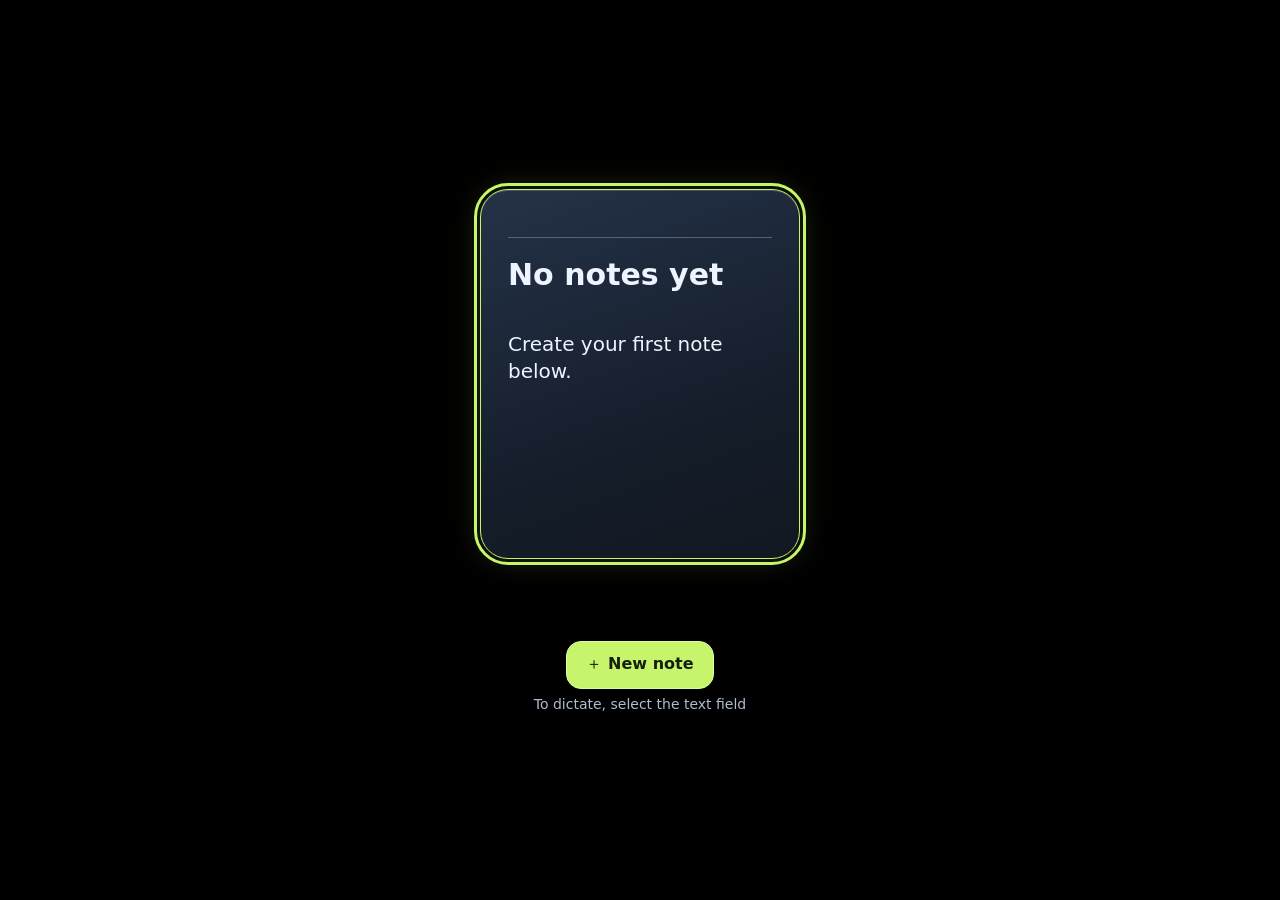
==== note-deck/index.html @ a69377e4 "Add PNG icon metadata for Display clients" ====
<!doctype html>
<html lang="en">
  <head>
    <meta charset="UTF-8" />
    <meta name="viewport" content="width=device-width, initial-scale=1.0, viewport-fit=cover" />
    <meta name="mrbd-web-app-capable" content="yes" />
    <meta name="theme-color" content="#000000" />
    <meta name="description" content="A small deck of notes for Meta Ray-Ban Display glasses." />
    <title>Note Deck</title>
    <link rel="icon" href="./icon.svg" type="image/svg+xml" />
    <link rel="icon" href="./icon-96.png" type="image/png" sizes="96x96" />
    <link rel="apple-touch-icon" href="./icon-180.png" sizes="180x180" />
    <link rel="manifest" href="./manifest.webmanifest" />
    <link rel="stylesheet" href="./styles.css" />
    <script src="./app.js" defer></script>
  </head>
  <body>
    <main class="app-shell">
      <section class="deck-view" aria-label="Note cards">
        <div class="deck" id="deck"></div>
        <div class="new-note-actions">
          <button class="action-button" id="new-note" type="button">＋ New note</button>
          <p class="input-hint">To dictate, select the text field</p>
        </div>
      </section>
      <p id="status" class="sr-only" role="status"></p>
    </main>

    <dialog id="note-editor" class="editor" aria-label="Edit note">
      <div class="editor-card">
        <div class="card-topline">
          <span class="card-index" id="editor-number"></span>
          <span class="card-date" id="editor-date"></span>
        </div>
        <div class="card-rule"></div>
        <label class="sr-only" for="note-text">Note text</label>
        <textarea id="note-text" name="note" maxlength="1500" autofocus aria-label="Note text"></textarea>
      </div>
      <div class="action-row editor-action-row">
        <button class="delete-button" id="delete-note" type="button" hidden>Delete card</button>
        <div class="delete-confirm" id="delete-confirm" hidden>
          <span>Delete this card?</span>
          <button class="secondary-button" id="cancel-delete" type="button">Keep</button>
          <button class="danger-button" id="confirm-delete" type="button">Delete</button>
        </div>
      </div>
    </dialog>
  </body>
</html>
---- note-deck/styles.css ----
:root {
  color-scheme: dark;
  font-family: system-ui, -apple-system, BlinkMacSystemFont, "Segoe UI", sans-serif;
  font-synthesis: none;
  background: #000;
  color: #eef5ff;
}

* { box-sizing: border-box; }
html, body { width: 100%; height: 100%; margin: 0; overflow: hidden; }
button, textarea { font: inherit; }
button { cursor: pointer; }

.app-shell {
  width: 100%;
  height: 100%;
  overflow: hidden;
  background: #000;
}

.deck-view, .editor[open] {
  width: 100%;
  height: 100%;
  display: flex;
  flex-direction: column;
  align-items: center;
  justify-content: center;
  gap: clamp(12px, 3vh, 22px);
}

.deck {
  position: relative;
  flex: 0 0 auto;
  width: 100%;
  height: min(70vh, 430px);
}

.card-anchor {
  position: absolute;
  top: 0;
  left: 50%;
  width: min(56vw, 320px);
  height: min(61vh, 370px);
  min-height: 230px;
  transform-origin: 50% 166%;
  transform: translateX(-50%) rotate(var(--angle));
  transition: transform 340ms cubic-bezier(.2,.85,.2,1), opacity 260ms ease;
  opacity: var(--opacity);
  z-index: var(--layer);
  pointer-events: none;
}

.card-anchor[data-visible="false"] .note-card { pointer-events: none; }

.note-card, .editor-card {
  display: flex;
  flex-direction: column;
  width: 100%;
  height: 100%;
  min-width: 0;
  padding: clamp(17px, 4vw, 27px);
  text-align: left;
  color: #edf4ff;
  background: linear-gradient(160deg, #243248 0%, #151d2a 65%, #111820 100%);
  border: 1.5px solid #8294ad;
  border-radius: clamp(20px, 4vw, 28px);
  box-shadow: 0 0 26px rgba(119,158,205,.2), inset 0 1px 0 rgba(255,255,255,.12);
  overflow: hidden;
}

.note-card {
  pointer-events: auto;
  transform: scale(var(--scale));
  transition: transform 340ms cubic-bezier(.2,.85,.2,1), border-color 260ms ease, box-shadow 260ms ease;
}

.card-anchor[data-current="true"] .note-card, .editor-card {
  border-color: #c6f46a;
  box-shadow: 0 0 31px rgba(198,244,106,.18), inset 0 1px 0 rgba(255,255,255,.17);
}

.card-anchor[data-current="false"] .note-card { color: #cbd6e5; }
.card-anchor[data-current="false"] .card-body { opacity: 0; }
.card-body { transition: opacity 220ms ease; }

.card-topline { display: flex; justify-content: space-between; align-items: center; gap: 8px; }
.card-index { font-size: clamp(14px, 2.5vw, 17px); color: #c6f46a; font-weight: 700; }
.card-date { color: #aebbd0; font-size: clamp(12px, 2.3vw, 14px); }
.card-rule { flex: 0 0 auto; width: 100%; height: 1px; background: rgba(232,241,255,.28); margin: clamp(13px, 2.6vh, 20px) 0; }
.card-content { flex: 1; min-height: 0; width: 100%; overflow-y: auto; overscroll-behavior: contain; scrollbar-width: none; }
.card-content::-webkit-scrollbar { display: none; }
.card-title { margin: 0 0 12px; font-size: clamp(21px, 4.4vw, 30px); line-height: 1.15; font-weight: 720; overflow-wrap: anywhere; }
.card-body { margin: 0; font-size: clamp(16px, 3vw, 20px); line-height: 1.35; overflow-wrap: anywhere; white-space: pre-wrap; }

.new-note-actions { z-index: 30; display: flex; flex-direction: column; align-items: center; gap: 7px; }
.input-hint { margin: 0; color: #aebbd0; font-size: clamp(12px, 2.2vw, 14px); text-align: center; }

.action-row {
  z-index: 30;
  display: flex;
  align-items: center;
  justify-content: center;
  min-height: 50px;
  gap: 10px;
}

.action-button, .delete-button, .secondary-button, .danger-button {
  min-height: 48px;
  padding: 9px 19px;
  border-radius: 15px;
  font-weight: 700;
}
.action-button { color: #14200d; background: #c6f46a; border: 1px solid #d9ffa0; }
.delete-button, .secondary-button { color: #f1f6ff; background: #1c2838; border: 1px solid #61728a; }
.danger-button { color: #fff; background: #a43943; border: 1px solid #f37c82; }
.action-button:focus-visible, .delete-button:focus-visible, .secondary-button:focus-visible, .danger-button:focus-visible,
.note-card:focus-visible, textarea:focus-visible {
  outline: 3px solid #c6f46a;
  outline-offset: 3px;
}

.editor {
  position: fixed;
  inset: 0;
  margin: 0;
  padding: 0;
  width: 100%;
  max-width: none;
  height: 100%;
  max-height: none;
  border: 0;
  background: #000;
  color: #eef5ff;
}
.editor::backdrop { background: #000; }
.editor-card {
  flex: 0 0 auto;
  width: min(56vw, 320px);
  height: min(61vh, 370px);
  min-height: 230px;
}
.editor textarea {
  display: block;
  flex: 1;
  width: 100%;
  min-height: 0;
  padding: 0;
  resize: none;
  overflow: auto;
  color: #f4f8ff;
  background: transparent;
  border: 0;
  font-size: clamp(18px, 3.4vw, 22px);
  line-height: 1.4;
}
.editor textarea:focus-visible { outline-offset: 7px; }
.editor-action-row { min-height: 50px; }
.delete-confirm { display: flex; align-items: center; justify-content: center; gap: 8px; }
.delete-confirm span { font-size: 15px; }

[hidden] { display: none !important; }
.sr-only { position: absolute; width: 1px; height: 1px; padding: 0; margin: -1px; overflow: hidden; clip: rect(0,0,0,0); white-space: nowrap; border: 0; }

@media (max-width: 430px) {
  .card-anchor, .editor-card { width: 65vw; height: min(58vh, 350px); }
  .delete-confirm { flex-wrap: wrap; }
}

@media (prefers-reduced-motion: reduce) {
  .card-anchor, .note-card, .card-body { transition: none; }
}
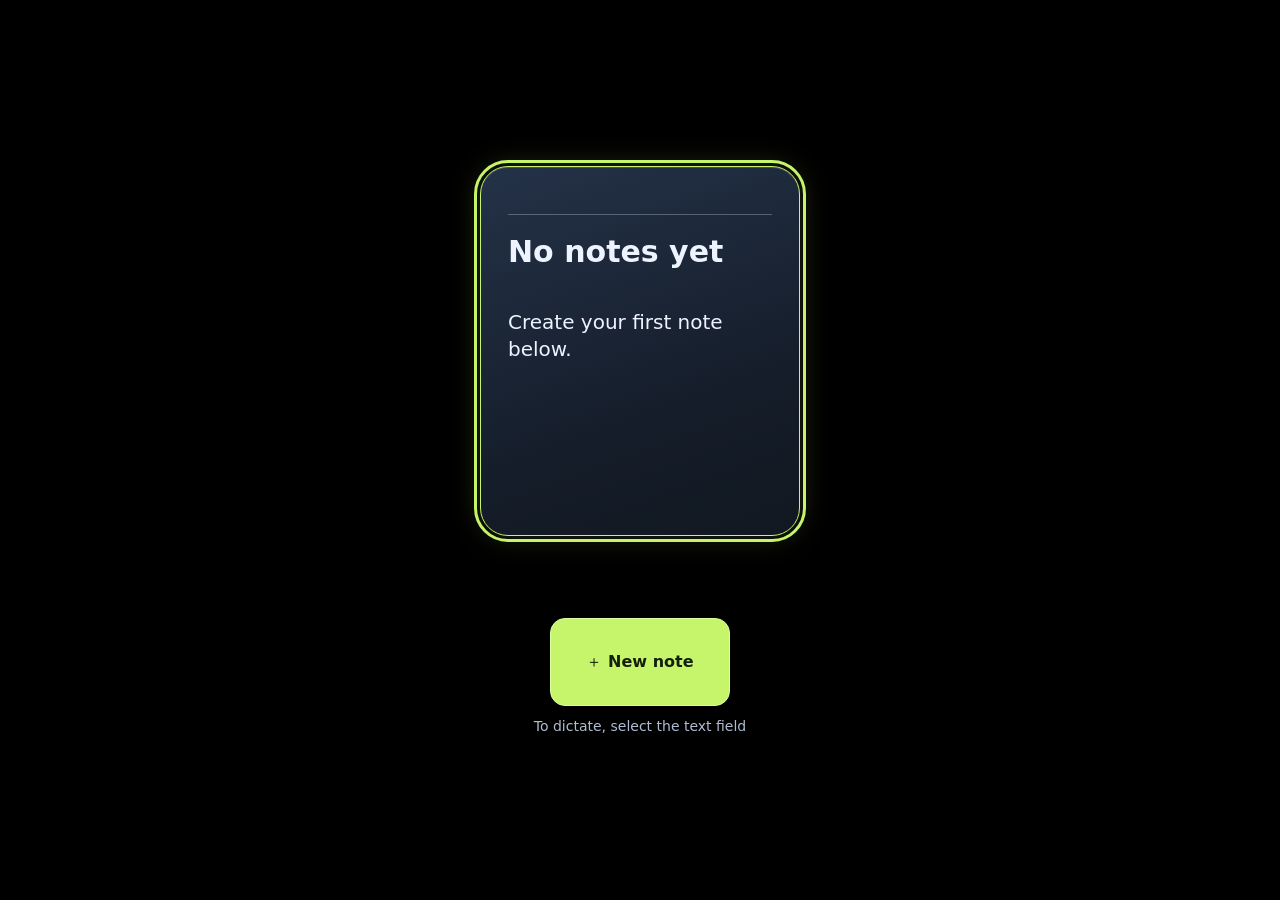
==== commit b5a1bc42: "Make vertical temple navigation visible and refresh reliably" ====
--- a/note-deck/index.html
+++ b/note-deck/index.html
@@ -11,8 +11,8 @@
     <link rel="icon" href="./icon-96.png" type="image/png" sizes="96x96" />
     <link rel="apple-touch-icon" href="./icon-180.png" sizes="180x180" />
     <link rel="manifest" href="./manifest.webmanifest" />
-    <link rel="stylesheet" href="./styles.css" />
-    <script src="./app.js" defer></script>
+    <link rel="stylesheet" href="./styles.css?v=20260930-vertical2" />
+    <script src="./app.js?v=20260930-vertical2" defer></script>
   </head>
   <body>
     <main class="app-shell">
--- a/note-deck/styles.css
+++ b/note-deck/styles.css
@@ -50,7 +50,8 @@
   pointer-events: none;
 }
 
-.card-anchor[data-visible="false"] .note-card { pointer-events: none; }
+.card-anchor[aria-hidden="false"] { pointer-events: auto; }
+.card-anchor[aria-hidden="true"] .note-card { pointer-events: none; }
 
 .note-card, .editor-card {
   display: flex;
@@ -92,7 +93,7 @@
 .card-title { margin: 0 0 12px; font-size: clamp(21px, 4.4vw, 30px); line-height: 1.15; font-weight: 720; overflow-wrap: anywhere; }
 .card-body { margin: 0; font-size: clamp(16px, 3vw, 20px); line-height: 1.35; overflow-wrap: anywhere; white-space: pre-wrap; }
 
-.new-note-actions { z-index: 30; display: flex; flex-direction: column; align-items: center; gap: 7px; }
+.new-note-actions { z-index: 30; display: flex; flex-direction: column; align-items: center; gap: 12px; }
 .input-hint { margin: 0; color: #aebbd0; font-size: clamp(12px, 2.2vw, 14px); text-align: center; }
 
 .action-row {
@@ -111,10 +112,20 @@
   font-weight: 700;
 }
 .action-button { color: #14200d; background: #c6f46a; border: 1px solid #d9ffa0; }
+#new-note { min-height: 88px; min-width: 180px; }
+.deck-view[data-focus="new"] .card-anchor[data-current="true"] .note-card {
+  border-color: #8294ad;
+  box-shadow: 0 0 26px rgba(119,158,205,.2), inset 0 1px 0 rgba(255,255,255,.12);
+}
+.deck-view[data-focus="new"] #new-note {
+  outline: 4px solid #fff;
+  outline-offset: 4px;
+  box-shadow: 0 0 22px rgba(198,244,106,.65);
+}
 .delete-button, .secondary-button { color: #f1f6ff; background: #1c2838; border: 1px solid #61728a; }
 .danger-button { color: #fff; background: #a43943; border: 1px solid #f37c82; }
-.action-button:focus-visible, .delete-button:focus-visible, .secondary-button:focus-visible, .danger-button:focus-visible,
-.note-card:focus-visible, textarea:focus-visible {
+.action-button:focus, .delete-button:focus, .secondary-button:focus, .danger-button:focus,
+.note-card:focus, textarea:focus {
   outline: 3px solid #c6f46a;
   outline-offset: 3px;
 }
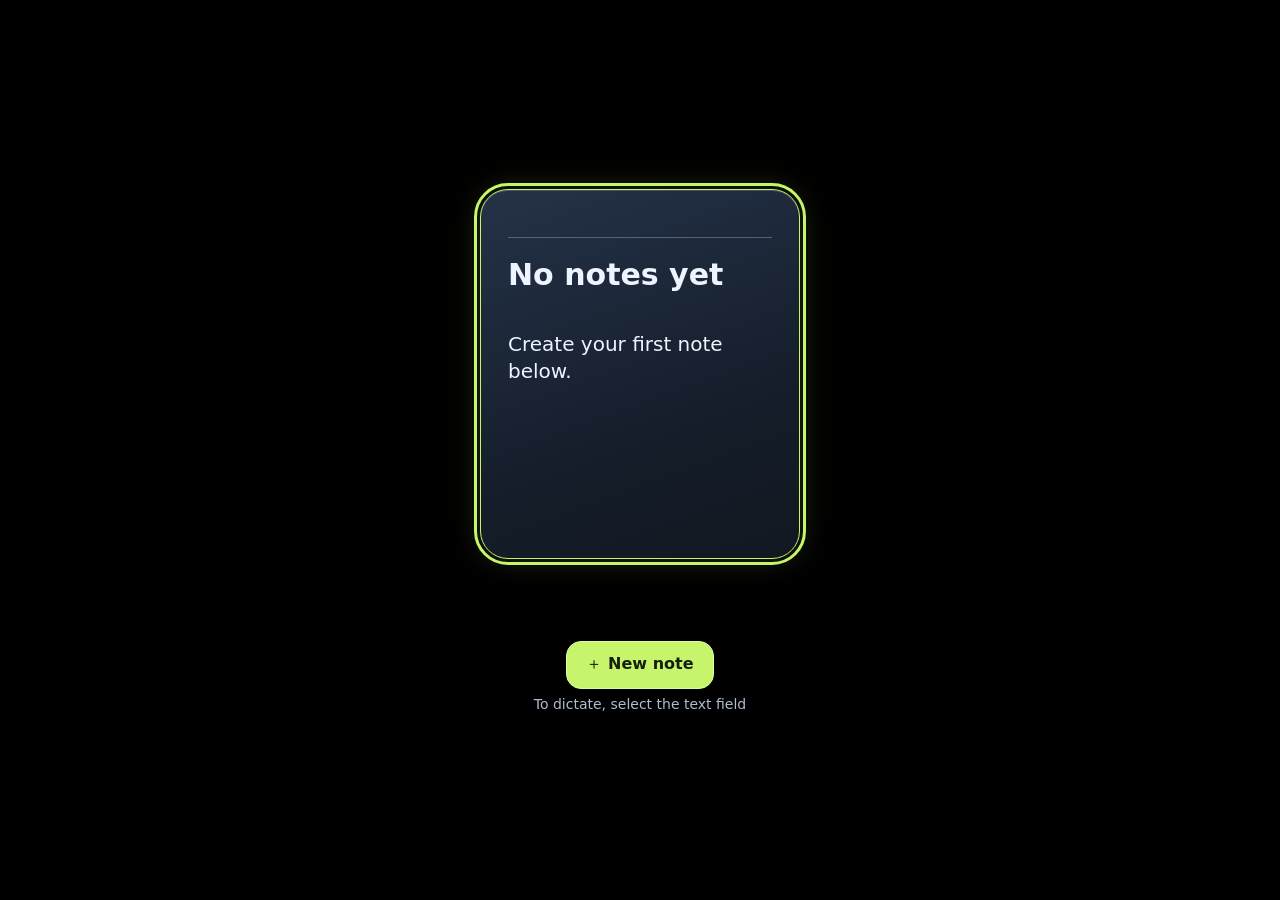
==== commit 61d3f6ca: "Handle vertical navigation in deck and editor" ====
--- a/note-deck/index.html
+++ b/note-deck/index.html
@@ -11,8 +11,8 @@
     <link rel="icon" href="./icon-96.png" type="image/png" sizes="96x96" />
     <link rel="apple-touch-icon" href="./icon-180.png" sizes="180x180" />
     <link rel="manifest" href="./manifest.webmanifest" />
-    <link rel="stylesheet" href="./styles.css?v=20260930-vertical2" />
-    <script src="./app.js?v=20260930-vertical2" defer></script>
+    <link rel="stylesheet" href="./styles.css?v=20260930-vertical3" />
+    <script src="./app.js?v=20260930-vertical3" defer></script>
   </head>
   <body>
     <main class="app-shell">
--- a/note-deck/styles.css
+++ b/note-deck/styles.css
@@ -93,7 +93,7 @@
 .card-title { margin: 0 0 12px; font-size: clamp(21px, 4.4vw, 30px); line-height: 1.15; font-weight: 720; overflow-wrap: anywhere; }
 .card-body { margin: 0; font-size: clamp(16px, 3vw, 20px); line-height: 1.35; overflow-wrap: anywhere; white-space: pre-wrap; }
 
-.new-note-actions { z-index: 30; display: flex; flex-direction: column; align-items: center; gap: 12px; }
+.new-note-actions { z-index: 30; display: flex; flex-direction: column; align-items: center; gap: 7px; }
 .input-hint { margin: 0; color: #aebbd0; font-size: clamp(12px, 2.2vw, 14px); text-align: center; }
 
 .action-row {
@@ -112,20 +112,10 @@
   font-weight: 700;
 }
 .action-button { color: #14200d; background: #c6f46a; border: 1px solid #d9ffa0; }
-#new-note { min-height: 88px; min-width: 180px; }
-.deck-view[data-focus="new"] .card-anchor[data-current="true"] .note-card {
-  border-color: #8294ad;
-  box-shadow: 0 0 26px rgba(119,158,205,.2), inset 0 1px 0 rgba(255,255,255,.12);
-}
-.deck-view[data-focus="new"] #new-note {
-  outline: 4px solid #fff;
-  outline-offset: 4px;
-  box-shadow: 0 0 22px rgba(198,244,106,.65);
-}
 .delete-button, .secondary-button { color: #f1f6ff; background: #1c2838; border: 1px solid #61728a; }
 .danger-button { color: #fff; background: #a43943; border: 1px solid #f37c82; }
-.action-button:focus, .delete-button:focus, .secondary-button:focus, .danger-button:focus,
-.note-card:focus, textarea:focus {
+.action-button:focus-visible, .delete-button:focus-visible, .secondary-button:focus-visible, .danger-button:focus-visible,
+.note-card:focus-visible, textarea:focus-visible {
   outline: 3px solid #c6f46a;
   outline-offset: 3px;
 }
@@ -171,6 +161,7 @@
 
 [hidden] { display: none !important; }
 .sr-only { position: absolute; width: 1px; height: 1px; padding: 0; margin: -1px; overflow: hidden; clip: rect(0,0,0,0); white-space: nowrap; border: 0; }
+#input-debug { position: fixed; z-index: 100; bottom: 9px; left: 50%; transform: translateX(-50%); width: min(92vw, 560px); padding: 6px 9px; color: #eef5ff; background: #26364c; border: 1px solid #c6f46a; border-radius: 8px; text-align: center; font-size: 12px; pointer-events: none; }
 
 @media (max-width: 430px) {
   .card-anchor, .editor-card { width: 65vw; height: min(58vh, 350px); }
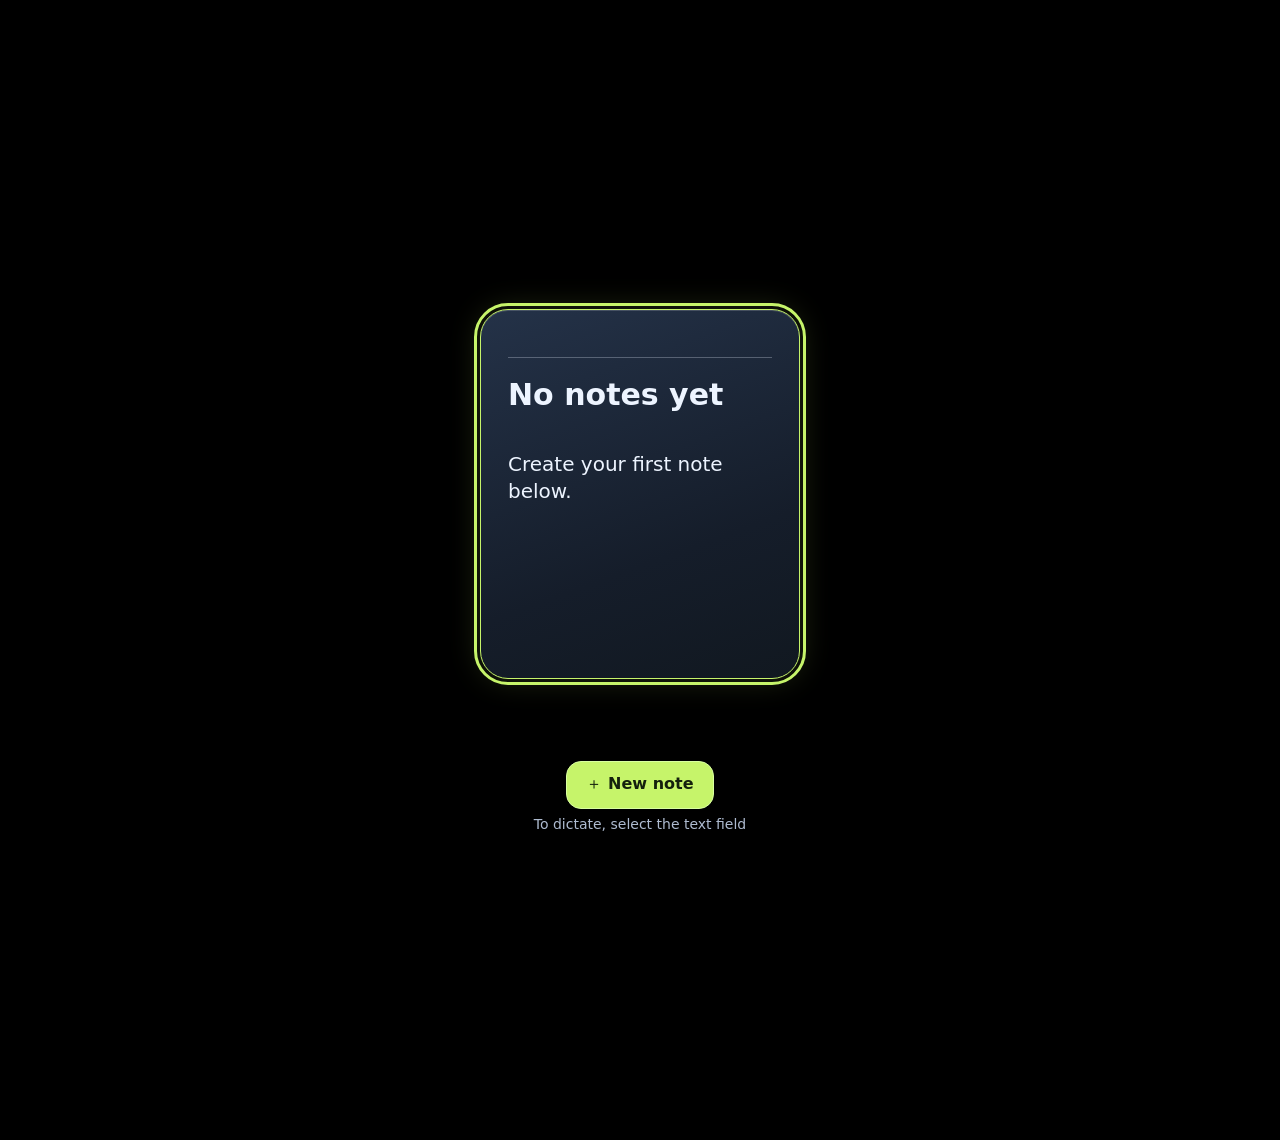
==== commit a09371d5: "Handle vertical temple navigation through scrollable surfaces" ====
--- a/note-deck/index.html
+++ b/note-deck/index.html
@@ -11,8 +11,8 @@
     <link rel="icon" href="./icon-96.png" type="image/png" sizes="96x96" />
     <link rel="apple-touch-icon" href="./icon-180.png" sizes="180x180" />
     <link rel="manifest" href="./manifest.webmanifest" />
-    <link rel="stylesheet" href="./styles.css?v=20260930-vertical3" />
-    <script src="./app.js?v=20260930-vertical3" defer></script>
+    <link rel="stylesheet" href="./styles.css?v=20260930-vertical6" />
+    <script src="./app.js?v=20260930-vertical6" defer></script>
   </head>
   <body>
     <main class="app-shell">
@@ -27,23 +27,26 @@
     </main>
 
     <dialog id="note-editor" class="editor" aria-label="Edit note">
-      <div class="editor-card">
-        <div class="card-topline">
-          <span class="card-index" id="editor-number"></span>
-          <span class="card-date" id="editor-date"></span>
+      <div class="editor-stage">
+        <div class="editor-card">
+          <div class="card-topline">
+            <span class="card-index" id="editor-number"></span>
+            <span class="card-date" id="editor-date"></span>
+          </div>
+          <div class="card-rule"></div>
+          <label class="sr-only" for="note-text">Note text</label>
+          <textarea id="note-text" name="note" maxlength="1500" autofocus aria-label="Note text"></textarea>
         </div>
-        <div class="card-rule"></div>
-        <label class="sr-only" for="note-text">Note text</label>
-        <textarea id="note-text" name="note" maxlength="1500" autofocus aria-label="Note text"></textarea>
-      </div>
-      <div class="action-row editor-action-row">
-        <button class="delete-button" id="delete-note" type="button" hidden>Delete card</button>
-        <div class="delete-confirm" id="delete-confirm" hidden>
-          <span>Delete this card?</span>
-          <button class="secondary-button" id="cancel-delete" type="button">Keep</button>
-          <button class="danger-button" id="confirm-delete" type="button">Delete</button>
+        <div class="action-row editor-action-row">
+          <button class="delete-button" id="delete-note" type="button" hidden>Delete card</button>
+          <div class="delete-confirm" id="delete-confirm" hidden>
+            <span>Delete this card?</span>
+            <button class="secondary-button" id="cancel-delete" type="button">Keep</button>
+            <button class="danger-button" id="confirm-delete" type="button">Delete</button>
+          </div>
         </div>
       </div>
+      <div class="editor-scroll-space" aria-hidden="true"></div>
     </dialog>
   </body>
 </html>
--- a/note-deck/styles.css
+++ b/note-deck/styles.css
@@ -7,18 +7,21 @@
 }
 
 * { box-sizing: border-box; }
-html, body { width: 100%; height: 100%; margin: 0; overflow: hidden; }
+html { width: 100%; height: 100%; margin: 0; overflow-x: hidden; overflow-y: auto; }
+body { width: 100%; min-height: calc(100vh + 240px); margin: 0; }
 button, textarea { font: inherit; }
 button { cursor: pointer; }
 
 .app-shell {
+  position: sticky;
+  top: 0;
   width: 100%;
-  height: 100%;
+  height: 100vh;
   overflow: hidden;
   background: #000;
 }
 
-.deck-view, .editor[open] {
+.deck-view, .editor-stage {
   width: 100%;
   height: 100%;
   display: flex;
@@ -133,6 +136,9 @@
   background: #000;
   color: #eef5ff;
 }
+.editor[open] { display: block; overflow-y: auto; }
+.editor-stage { position: sticky; top: 0; }
+.editor-scroll-space { height: 240px; }
 .editor::backdrop { background: #000; }
 .editor-card {
   flex: 0 0 auto;
@@ -161,7 +167,7 @@
 
 [hidden] { display: none !important; }
 .sr-only { position: absolute; width: 1px; height: 1px; padding: 0; margin: -1px; overflow: hidden; clip: rect(0,0,0,0); white-space: nowrap; border: 0; }
-#input-debug { position: fixed; z-index: 100; bottom: 9px; left: 50%; transform: translateX(-50%); width: min(92vw, 560px); padding: 6px 9px; color: #eef5ff; background: #26364c; border: 1px solid #c6f46a; border-radius: 8px; text-align: center; font-size: 12px; pointer-events: none; }
+#input-debug, #editor-input-debug { position: fixed; z-index: 100; bottom: 9px; left: 50%; transform: translateX(-50%); width: min(92vw, 560px); padding: 6px 9px; color: #eef5ff; background: #26364c; border: 1px solid #c6f46a; border-radius: 8px; text-align: center; font-size: 12px; pointer-events: none; }
 
 @media (max-width: 430px) {
   .card-anchor, .editor-card { width: 65vw; height: min(58vh, 350px); }
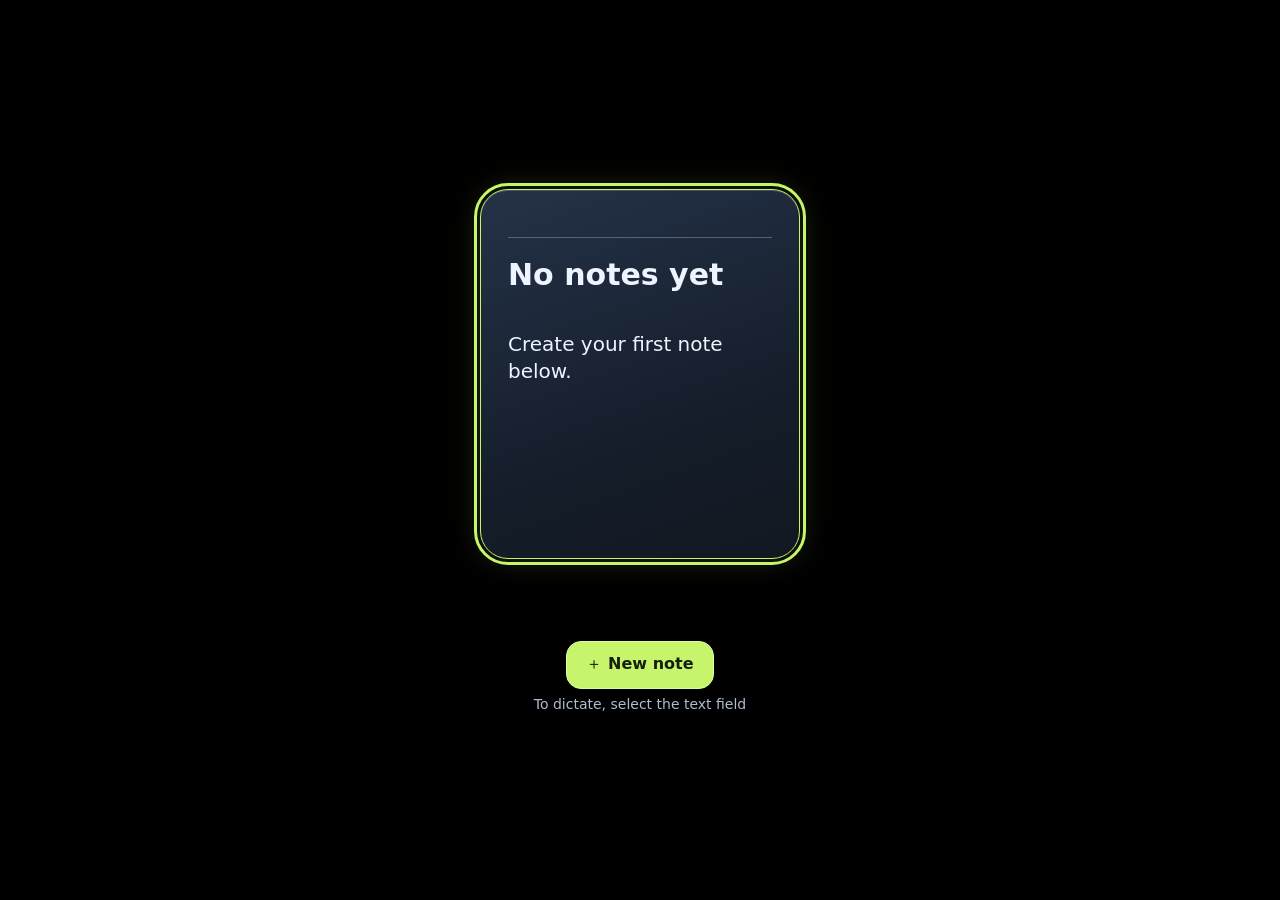
==== commit ad230fdd: "Clip navigation scrollbar outside glasses viewport" ====
--- a/note-deck/index.html
+++ b/note-deck/index.html
@@ -11,42 +11,45 @@
     <link rel="icon" href="./icon-96.png" type="image/png" sizes="96x96" />
     <link rel="apple-touch-icon" href="./icon-180.png" sizes="180x180" />
     <link rel="manifest" href="./manifest.webmanifest" />
-    <link rel="stylesheet" href="./styles.css?v=20260930-vertical6" />
-    <script src="./app.js?v=20260930-vertical6" defer></script>
+    <link rel="stylesheet" href="./styles.css?v=20260930-vertical8" />
+    <script src="./app.js?v=20260930-vertical8" defer></script>
   </head>
   <body>
-    <main class="app-shell">
-      <section class="deck-view" aria-label="Note cards">
-        <div class="deck" id="deck"></div>
-        <div class="new-note-actions">
-          <button class="action-button" id="new-note" type="button">＋ New note</button>
-          <p class="input-hint">To dictate, select the text field</p>
-        </div>
-      </section>
-      <p id="status" class="sr-only" role="status"></p>
-    </main>
-
-    <dialog id="note-editor" class="editor" aria-label="Edit note">
-      <div class="editor-stage">
-        <div class="editor-card">
-          <div class="card-topline">
-            <span class="card-index" id="editor-number"></span>
-            <span class="card-date" id="editor-date"></span>
-          </div>
-          <div class="card-rule"></div>
-          <label class="sr-only" for="note-text">Note text</label>
-          <textarea id="note-text" name="note" maxlength="1500" autofocus aria-label="Note text"></textarea>
-        </div>
-        <div class="action-row editor-action-row">
-          <button class="delete-button" id="delete-note" type="button" hidden>Delete card</button>
-          <div class="delete-confirm" id="delete-confirm" hidden>
-            <span>Delete this card?</span>
-            <button class="secondary-button" id="cancel-delete" type="button">Keep</button>
-            <button class="danger-button" id="confirm-delete" type="button">Delete</button>
-          </div>
-        </div>
+    <div class="scroll-window">
+      <div id="scroll-surface" class="scroll-surface">
+        <main class="app-shell">
+          <section class="deck-view" aria-label="Note cards">
+            <div class="deck" id="deck"></div>
+            <div class="new-note-actions">
+              <button class="action-button" id="new-note" type="button">＋ New note</button>
+              <p class="input-hint">To dictate, select the text field</p>
+            </div>
+          </section>
+          <p id="status" class="sr-only" role="status"></p>
+          <dialog id="note-editor" class="editor" aria-label="Edit note">
+            <div class="editor-stage">
+              <div class="editor-card">
+                <div class="card-topline">
+                  <span class="card-index" id="editor-number"></span>
+                  <span class="card-date" id="editor-date"></span>
+                </div>
+                <div class="card-rule"></div>
+                <label class="sr-only" for="note-text">Note text</label>
+                <textarea id="note-text" name="note" maxlength="1500" autofocus aria-label="Note text"></textarea>
+              </div>
+              <div class="action-row editor-action-row">
+                <button class="delete-button" id="delete-note" type="button" hidden>Delete card</button>
+                <div class="delete-confirm" id="delete-confirm" hidden>
+                  <span>Delete this card?</span>
+                  <button class="secondary-button" id="cancel-delete" type="button">Keep</button>
+                  <button class="danger-button" id="confirm-delete" type="button">Delete</button>
+                </div>
+              </div>
+            </div>
+          </dialog>
+        </main>
+        <div class="scroll-space" aria-hidden="true"></div>
       </div>
-      <div class="editor-scroll-space" aria-hidden="true"></div>
-    </dialog>
+    </div>
   </body>
 </html>
--- a/note-deck/styles.css
+++ b/note-deck/styles.css
@@ -7,10 +7,13 @@
 }
 
 * { box-sizing: border-box; }
-html { width: 100%; height: 100%; margin: 0; overflow-x: hidden; overflow-y: auto; }
-body { width: 100%; min-height: calc(100vh + 240px); margin: 0; }
+html, body { width: 100%; height: 100%; margin: 0; overflow: hidden; }
 button, textarea { font: inherit; }
 button { cursor: pointer; }
+
+.scroll-window { position: fixed; inset: 0; overflow: hidden; }
+.scroll-surface { width: calc(100% + 24px); height: 100%; padding-right: 24px; overflow-y: auto; overflow-x: hidden; }
+.scroll-space { height: 240px; }
 
 .app-shell {
   position: sticky;
@@ -124,7 +127,7 @@
 }
 
 .editor {
-  position: fixed;
+  position: absolute;
   inset: 0;
   margin: 0;
   padding: 0;
@@ -135,10 +138,11 @@
   border: 0;
   background: #000;
   color: #eef5ff;
+  z-index: 50;
 }
-.editor[open] { display: block; overflow-y: auto; }
-.editor-stage { position: sticky; top: 0; }
-.editor-scroll-space { height: 240px; }
+.editor[open] { display: block; overflow: hidden; }
+.editor:focus { outline: none; }
+.editor-stage { height: 100%; }
 .editor::backdrop { background: #000; }
 .editor-card {
   flex: 0 0 auto;
